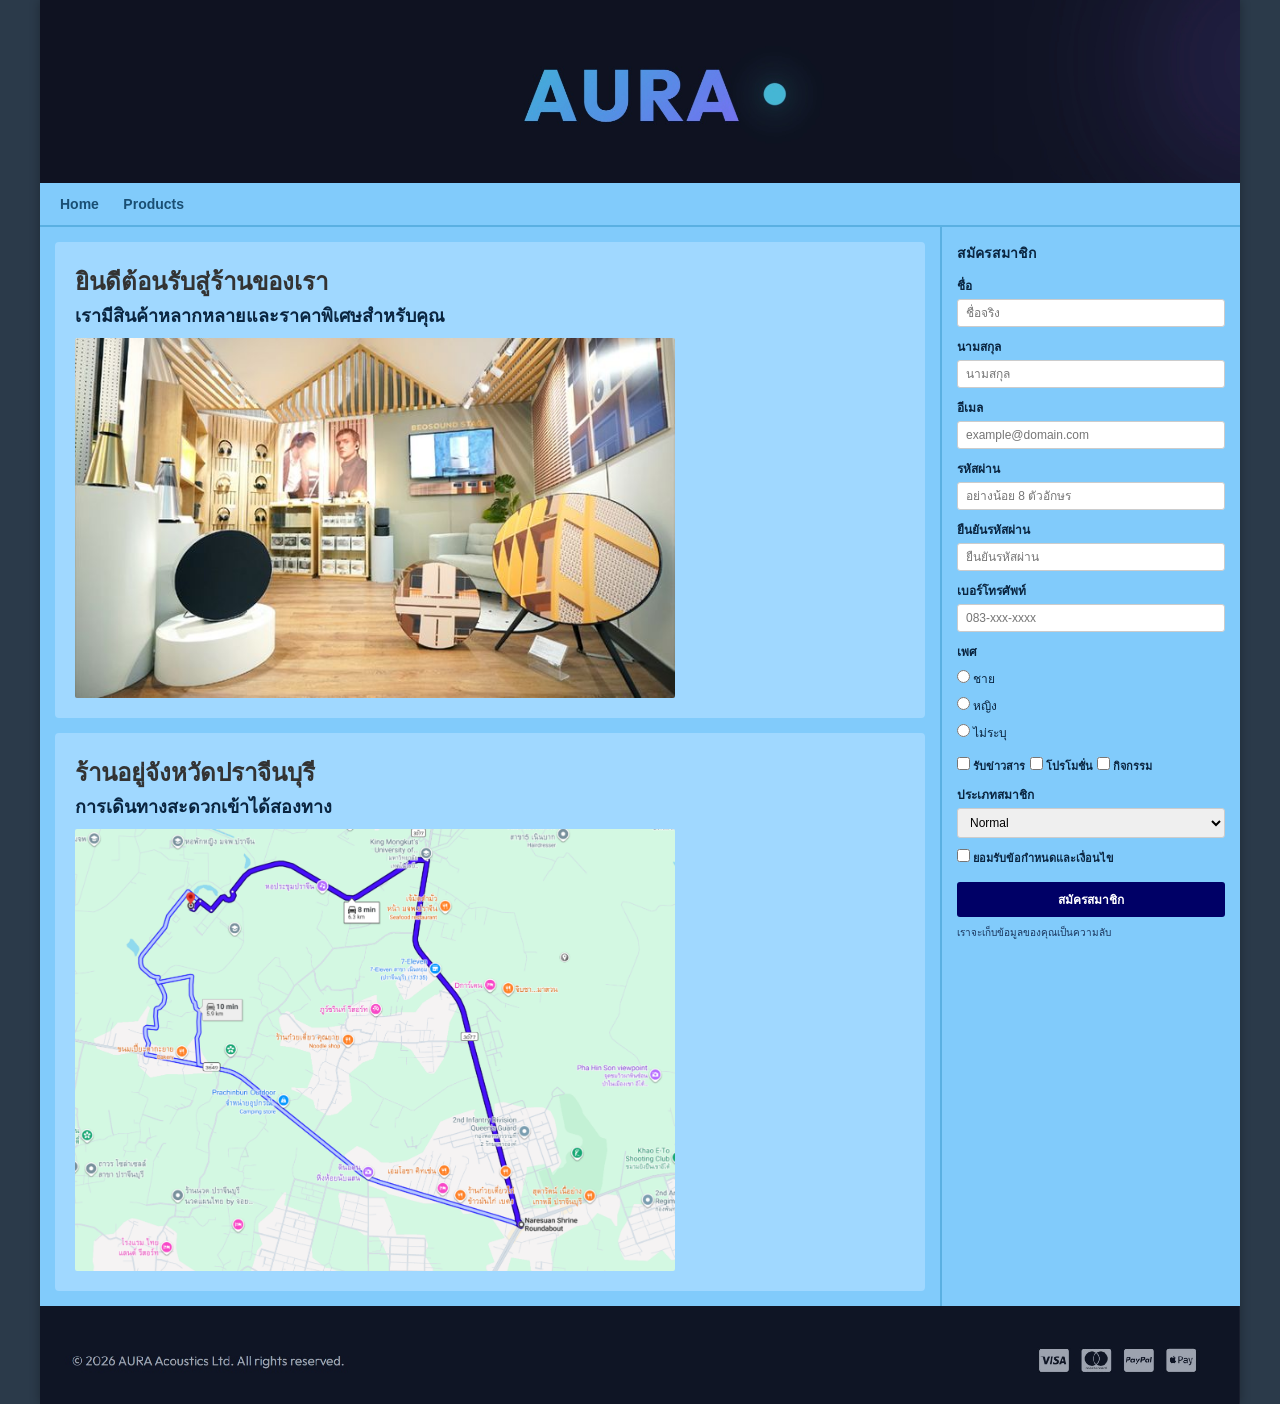
==== HW5/index.html @ b962edf1 "Add HW5 project files" ====
<!DOCTYPE html>
<html lang="th">
<head>
    <meta charset="UTF-8">
    <meta name="viewport" content="width=device-width, initial-scale=1.0">
    <title>AURA Acoustics - หน้าหลัก</title>
    <link rel="stylesheet" href="css/gridstyle.css">
</head>
<body>

    <div class="grid-container">
        <!-- Header -->
        <header>
            <img src="images/header.jpg" alt="AURA Header Logo">
        </header>

        <!-- Navigation -->
        <nav>
            <a href="index.html">Home</a>
            <a href="product.html">Products</a>
        </nav>

        <!-- Main Content Area -->
        <main>
            <section class="content-box">
                <h1>ยินดีต้อนรับสู่ร้านของเรา</h1>
                <h2>เรามีสินค้าหลากหลายและราคาพิเศษสำหรับคุณ</h2>
                <img src="images/shop.jpg" alt="บรรยากาศภายในร้าน AURA">
            </section>

            <section class="content-box">
                <h1>ร้านอยู่จังหวัดปราจีนบุรี</h1>
                <h2>การเดินทางสะดวกเข้าได้สองทาง</h2>
                <img src="images/map.png" alt="แผนที่ร้านจังหวัดปราจีนบุรี">
            </section>
        </main>

        <!-- Sidebar / Register Form -->
        <aside>
            <h3>สมัครสมาชิก</h3>
            <form action="#" method="post">
                <div class="form-group">
                    <label for="firstname">ชื่อ</label>
                    <input type="text" id="firstname" name="firstname" placeholder="ชื่อจริง">
                </div>

                <div class="form-group">
                    <label for="lastname">นามสกุล</label>
                    <input type="text" id="lastname" name="lastname" placeholder="นามสกุล">
                </div>

                <div class="form-group">
                    <label for="email">อีเมล</label>
                    <input type="email" id="email" name="email" placeholder="example@domain.com">
                </div>

                <div class="form-group">
                    <label for="password">รหัสผ่าน</label>
                    <input type="password" id="password" name="password" placeholder="อย่างน้อย 8 ตัวอักษร">
                </div>

                <div class="form-group">
                    <label for="confirm-password">ยืนยันรหัสผ่าน</label>
                    <input type="password" id="confirm-password" name="confirm-password" placeholder="ยืนยันรหัสผ่าน">
                </div>

                <div class="form-group">
                    <label for="phone">เบอร์โทรศัพท์</label>
                    <input type="tel" id="phone" name="phone" placeholder="083-xxx-xxxx">
                </div>

                <div class="form-group">
                    <label>เพศ</label>
                    <div class="radio-group">
                        <label><input type="radio" name="gender" value="male"> ชาย</label>
                        <label><input type="radio" name="gender" value="female"> หญิง</label>
                        <label><input type="radio" name="gender" value="other"> ไม่ระบุ</label>
                    </div>
                </div>

                <div class="checkbox-group">
                    <label><input type="checkbox" name="newsletter"> รับข่าวสาร</label>
                    <label><input type="checkbox" name="newsletter"> โปรโมชั่น</label>
                    <label><input type="checkbox" name="newsletter"> กิจกรรม</label>
                </div>

                <div class="form-group">
                    <label for="member-type">ประเภทสมาชิก</label>
                    <select id="member-type" name="member-type">
                        <option value="normal">Normal</option>
                        <option value="vip">VIP</option>
                        <option value="premium">Premium</option>
                    </select>
                </div>

                <div class="checkbox-group">
                    <label><input type="checkbox" name="agree" required> ยอมรับข้อกำหนดและเงื่อนไข</label>
                </div>

                <button type="submit" class="submit-btn">สมัครสมาชิก</button>
                <p class="form-footer-note">เราจะเก็บข้อมูลของคุณเป็นความลับ</p>
            </form>
        </aside>

        <!-- Footer -->
        <footer>
            <img src="images/footer.jpg" alt="AURA Footer & Payment Options">
        </footer>
    </div>

</body>
</html>
---- HW5/css/gridstyle.css ----
* {
    box-sizing: border-box;
    margin: 0;
    padding: 0;
    font-family: 'Segoe UI', Tahoma, Geneva, Verdana, sans-serif;
}

body {
    background-color: #2b3a4a;
    color: #333;
}

/* Main Grid Layout Construction */
.grid-container {
    display: grid;
    grid-template-columns: 1fr 300px;
    grid-template-rows: auto auto 1fr auto;
    grid-template-areas:
        "header header"
        "nav nav"
        "main sidebar"
        "footer footer";
    max-width: 1200px;
    margin: 0 auto;
    background-color: #81cbfb;
    box-shadow: 0 0 10px rgba(0,0,0,0.3);
}

/* Header */
header {
    grid-area: header;
    background-color: #0b0e1b;
    text-align: center;
}

header img {
    width: 100%;
    height: auto;
    display: block;
}

/* Navigation */
nav {
    grid-area: nav;
    background-color: #81cbfb;
    padding: 12px 20px;
    border-bottom: 2px solid #5ab0e2;
}

nav a {
    text-decoration: none;
    color: #1a4f73;
    font-weight: bold;
    margin-right: 20px;
    font-size: 14px;
}

nav a:hover {
    color: #000;
}

/* Main Content Area */
main {
    grid-area: main;
    padding: 15px;
    display: flex;
    flex-direction: column;
    gap: 15px;
}

.content-box {
    background-color: #a0d8ff;
    padding: 20px;
    border-radius: 4px;
}

.content-box h2 {
    color: #0a2540;
    margin-bottom: 8px;
    font-size: 18px;
}

.content-box p {
    color: #1a365d;
    font-size: 13px;
    margin-bottom: 15px;
}

.content-box img {
    width: 100%;
    max-width: 600px;
    height: auto;
    border-radius: 2px;
    display: block;
}

/* Sidebar (Form Section) */
aside {
    grid-area: sidebar;
    background-color: #81cbfb;
    padding: 15px;
    border-left: 2px solid #5ab0e2;
}

aside h3 {
    font-size: 14px;
    color: #0a2540;
    margin-bottom: 12px;
}

.form-group {
    margin-bottom: 10px;
}

.form-group label {
    display: block;
    font-size: 12px;
    font-weight: bold;
    color: #0a2540;
    margin-bottom: 4px;
}

.form-group input[type="text"],
.form-group input[type="email"],
.form-group input[type="password"],
.form-group input[type="tel"],
.form-group select {
    width: 100%;
    padding: 6px 8px;
    border: 1px solid #ccc;
    border-radius: 3px;
    font-size: 12px;
    outline: none;
}

.radio-group {
    display: flex;
    flex-direction: column;
    gap: 4px;
    margin: 8px 0;
}

.radio-group label {
    font-weight: normal;
    font-size: 12px;
    cursor: pointer;
}

.checkbox-group {
    margin: 10px 0;
}

.checkbox-group label {
    font-size: 11px;
    font-weight: bold;
    color: #0a2540;
    cursor: pointer;
}

.submit-btn {
    width: 100%;
    background-color: #000066;
    color: white;
    border: none;
    padding: 8px;
    font-weight: bold;
    font-size: 12px;
    border-radius: 3px;
    cursor: pointer;
    margin-top: 5px;
}

.submit-btn:hover {
    background-color: #000044;
}

.form-footer-note {
    font-size: 10px;
    color: #1a365d;
    margin-top: 8px;
}

/* Footer */
footer {
    grid-area: footer;
    background-color: #0b0e1b;
    text-align: center;
}

footer img {
    width: 100%;
    height: auto;
    display: block;
}

/* Responsive adjustments */
@media (max-width: 768px) {
    .grid-container {
        grid-template-columns: 1fr;
        grid-template-areas:
            "header"
            "nav"
            "main"
            "sidebar"
            "footer";
    }
    
    aside {
        border-left: none;
        border-top: 2px solid #5ab0e2;
    }
}
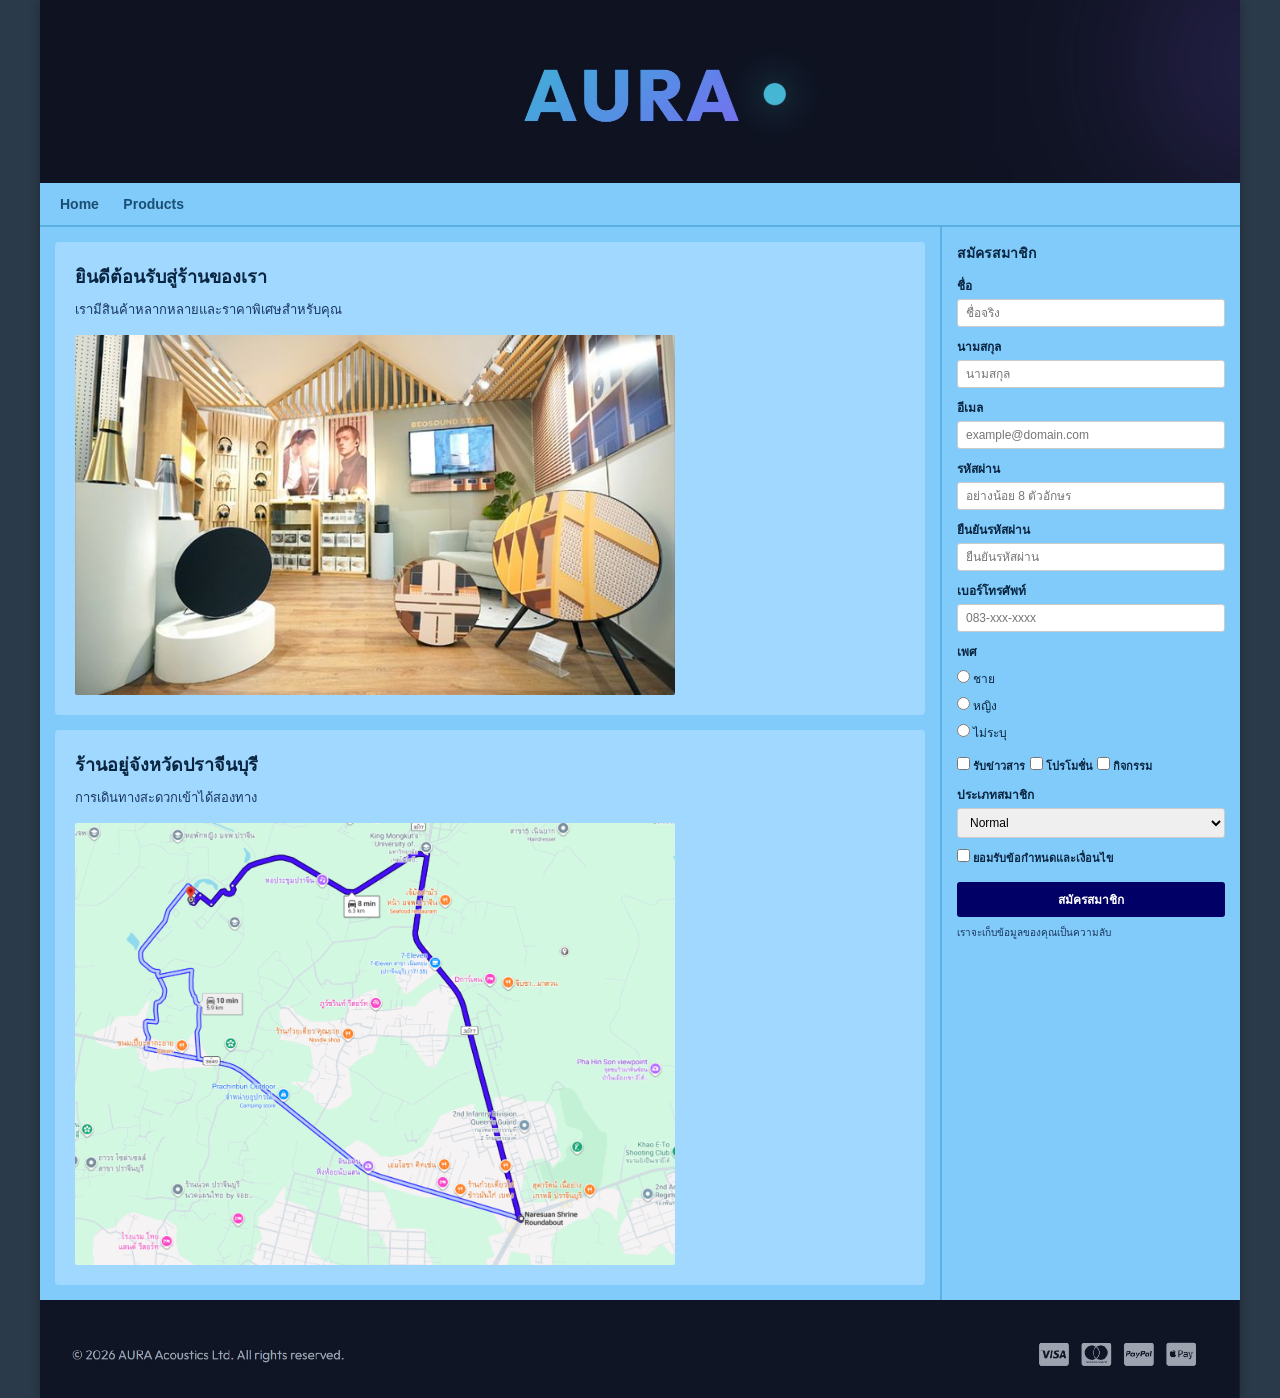
==== commit 50700034: "new" ====
--- a/HW5/index.html
+++ b/HW5/index.html
@@ -23,14 +23,14 @@
         <!-- Main Content Area -->
         <main>
             <section class="content-box">
-                <h1>ยินดีต้อนรับสู่ร้านของเรา</h1>
-                <h2>เรามีสินค้าหลากหลายและราคาพิเศษสำหรับคุณ</h2>
+                <h2>ยินดีต้อนรับสู่ร้านของเรา</h2>
+                <p>เรามีสินค้าหลากหลายและราคาพิเศษสำหรับคุณ</p>
                 <img src="images/shop.jpg" alt="บรรยากาศภายในร้าน AURA">
             </section>
 
             <section class="content-box">
-                <h1>ร้านอยู่จังหวัดปราจีนบุรี</h1>
-                <h2>การเดินทางสะดวกเข้าได้สองทาง</h2>
+                <h2>ร้านอยู่จังหวัดปราจีนบุรี</h2>
+                <p>การเดินทางสะดวกเข้าได้สองทาง</p>
                 <img src="images/map.png" alt="แผนที่ร้านจังหวัดปราจีนบุรี">
             </section>
         </main>
